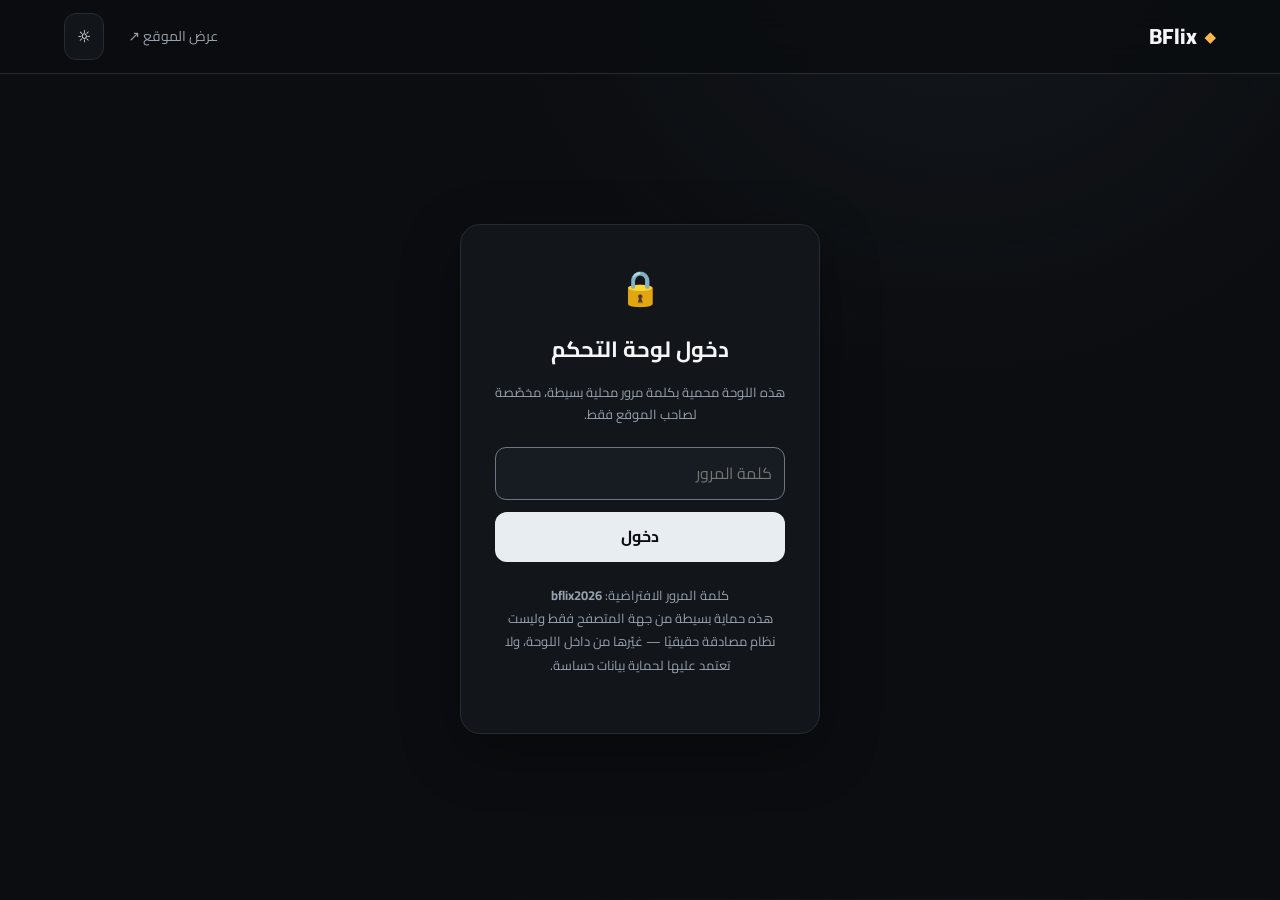
==== admin.html @ e30dc2ab "Add files via upload" ====
<!doctype html>
<html lang="ar" dir="rtl">
<head>
  <meta charset="UTF-8">
  <meta name="viewport" content="width=device-width,initial-scale=1">
  <title>لوحة التحكم — BFlix</title>
  <meta name="robots" content="noindex,nofollow">
  <link rel="icon" href="data:image/svg+xml,%3Csvg xmlns='http://www.w3.org/2000/svg' viewBox='0 0 100 100'%3E%3Ctext y='.9em' font-size='90'%3E%F0%9F%8E%AC%3C/text%3E%3C/svg%3E">
  <link rel="stylesheet" href="style.css">
</head>
<body>
<header class="topbar">
  <a class="brand" href="index.html"><span>◆</span> BFlix</a>
  <nav><a href="index.html">عرض الموقع ↗</a></nav>
  <div class="actions">
    <button id="themeBtn" class="icon-btn" aria-label="تبديل المظهر">☼</button>
    <button class="burger" id="burgerBtn" aria-label="القائمة">☰</button>
  </div>
</header>
<div class="mobile-nav" id="mobileNav"><a href="index.html">عرض الموقع</a></div>

<!-- ============ شاشة الدخول ============ -->
<main id="loginScreen" class="admin">
  <div class="login-wrap">
    <div class="login-card">
      <div class="login-logo">🔒</div>
      <h1>دخول لوحة التحكم</h1>
      <p>هذه اللوحة محمية بكلمة مرور محلية بسيطة، مخصّصة لصاحب الموقع فقط.</p>
      <form id="loginForm">
        <input id="loginPass" type="password" placeholder="كلمة المرور" required autofocus>
        <button class="primary" type="submit">دخول</button>
      </form>
      <p class="hint" id="loginError"></p>
      <p class="hint">كلمة المرور الافتراضية: <b>bflix2026</b><br>هذه حماية بسيطة من جهة المتصفح فقط وليست نظام مصادقة حقيقيًا — غيّرها من داخل اللوحة، ولا تعتمد عليها لحماية بيانات حساسة.</p>
    </div>
  </div>
</main>

<!-- ============ لوحة التحكم ============ -->
<main id="dashboard" class="admin hidden">
  <div class="admin-title">
    <div><p class="eyebrow">الإدارة</p><h1>لوحة التحكم</h1><p class="muted">أضف وعدّل محتوى الكتالوج من مكان واحد.</p></div>
    <div class="form-actions">
      <button class="secondary" id="logoutBtn">خروج</button>
      <button class="primary" id="newBtn">+ إضافة عمل</button>
    </div>
  </div>

  <div id="cloudStatus" class="cloud-status"></div>

  <section class="panel">
    <div class="panel-head">
      <h2>إعدادات السحابة</h2>
      <span class="muted">حاوية JSONBin — المصدر الذي يقرأ منه كل الزوّار</span>
    </div>
    <div class="form-grid">
      <label class="wide">مفتاح الكتابة (Access Key أو Master Key)
        <input id="cloudKey" type="password" placeholder="الصق المفتاح هنا" autocomplete="off">
      </label>
    </div>
    <p class="muted" style="margin:0 0 12px">
      يُحفظ المفتاح في هذا المتصفح فقط ولا يُرفع إلى GitHub. استخدم Access Key بصلاحيات
      القراءة والتحديث لهذه الحاوية وحدها بدل Master Key.
    </p>
    <div class="form-actions">
      <button class="primary" id="saveKeyBtn" type="button">حفظ المفتاح</button>
      <button class="secondary" id="testCloudBtn" type="button">اختبار الاتصال</button>
      <button class="secondary" id="reloadCloudBtn" type="button">↻ تحديث من السحابة</button>
      <button class="secondary" id="pushLocalBtn" type="button">⭱ رفع بيانات هذا المتصفح إلى السحابة</button>
    </div>
  </section>

  <div class="stats">
    <div><b id="total">0</b><span>إجمالي الأعمال</span></div>
    <div><b id="films">0</b><span>أفلام</span></div>
    <div><b id="shows">0</b><span>مسلسلات</span></div>
    <div><b id="favCount">0</b><span>في مفضلة الزوّار (هذا الجهاز)</span></div>
  </div>

  <div class="toolbar">
    <button class="secondary" id="exportBtn">⭳ تصدير البيانات (JSON)</button>
    <label class="secondary" style="cursor:pointer">
      ⭱ استيراد بيانات
      <input type="file" id="importInput" accept="application/json" class="hidden">
    </label>
    <button class="secondary" id="resetBtn">↺ استعادة البيانات التجريبية</button>
    <button class="secondary" id="changePassBtn">🔑 تغيير كلمة المرور</button>
  </div>

  <section class="panel">
    <div class="panel-head">
      <h2>المحتوى</h2>
      <input id="adminSearch" placeholder="بحث بالاسم أو التصنيف...">
    </div>
    <div id="adminList"></div>
  </section>

  <section id="editor" class="panel hidden">
    <div class="panel-head">
      <h2 id="editorTitle">إضافة عمل</h2>
      <button id="closeEditor" class="ghost">إغلاق</button>
    </div>
    <form id="itemForm">
      <input type="hidden" id="itemId">
      <div class="form-grid">
        <label>النوع
          <select id="type">
            <option value="movie">فيلم</option>
            <option value="series">مسلسل</option>
          </select>
        </label>
        <label>الاسم<input id="title" required></label>
        <label>السنة<input id="year" type="number" min="1900" max="2100"></label>
        <label>التقييم (من 10)<input id="rating" type="number" min="0" max="10" step="0.1"></label>
        <label class="wide">التصنيفات (افصل بينها بفاصلة)<input id="genre" placeholder="دراما، أكشن..."></label>
        <label class="wide">رابط الصورة<input id="image" placeholder="https://..."></label>
        <label class="wide">الوصف<textarea id="description" rows="5"></textarea></label>
        <label class="wide">رابط المشاهدة الخارجي<input id="watchUrl" type="url" placeholder="رابط منصة/مصدر قانوني"></label>
        <label><input id="featured" type="checkbox" style="width:auto;display:inline-block;margin-left:8px"> عمل مميّز (يظهر في الواجهة الرئيسية)</label>
      </div>
      <div class="form-actions">
        <button class="primary" type="submit">حفظ</button>
        <span class="muted">يُحفظ العمل في السحابة ويظهر لكل الزوّار مباشرة.</span>
      </div>
    </form>
  </section>
</main>

<script src="cloud.js"></script>
<script src="app.js"></script>
<script src="admin.js"></script>
</body>
</html>
---- style.css ----
@import url('https://fonts.googleapis.com/css2?family=Cairo:wght@400;500;600;700;800&display=swap');

/* ============ Design tokens ============ */
:root{
  --bg:#0b0d10;
  --panel:#12161b;
  --panel2:#171c22;
  --panel3:#1d232b;
  --text:#f4f6f8;
  --muted:#98a2ad;
  --line:#252c34;
  --accent:#e8edf2;
  --accent2:#ffb84d;
  --danger:#ff6b6b;
  --success:#4fd18b;
  --shadow:0 18px 60px #0005;
  --radius:16px;
}
[data-theme="light"]{
  --bg:#f4f5f7;
  --panel:#ffffff;
  --panel2:#eef0f3;
  --panel3:#e6e9ed;
  --text:#11151a;
  --muted:#66717d;
  --line:#dfe3e8;
  --accent:#11151a;
  --accent2:#c9780a;
  --shadow:0 18px 50px #1b243018;
}

*{box-sizing:border-box}
html{scroll-behavior:smooth}
body{
  margin:0;
  background:radial-gradient(circle at 75% -10%,#27303a55,transparent 34%),var(--bg);
  color:var(--text);
  font-family:'Cairo',system-ui,sans-serif;
  line-height:1.7;
  transition:background .2s,color .2s;
}
a{color:inherit;text-decoration:none}
img{max-width:100%}
::selection{background:var(--accent2);color:#111}
::-webkit-scrollbar{width:10px}
::-webkit-scrollbar-thumb{background:var(--line);border-radius:10px}

/* ============ Topbar ============ */
.topbar{
  height:74px;display:flex;align-items:center;gap:24px;padding:0 5%;
  border-bottom:1px solid var(--line);
  background:color-mix(in srgb,var(--bg) 88%,transparent);
  backdrop-filter:blur(16px);position:sticky;top:0;z-index:50;
}
.brand{font-weight:800;font-size:22px;margin-left:auto;display:flex;align-items:center;gap:7px}
.brand span{font-size:15px;color:var(--accent2)}
.topbar nav{display:flex;gap:24px;color:var(--muted);font-size:14px}
.topbar nav a:hover{color:var(--text)}
.actions{display:flex;align-items:center;gap:10px}
.icon-btn,.ghost{
  border:1px solid var(--line);background:var(--panel);color:var(--text);
  border-radius:12px;padding:9px 12px;cursor:pointer;font:inherit;
}
.icon-btn:hover,.ghost:hover{border-color:#6d7783}
.admin-link{font-size:13px;color:var(--muted);border:1px solid var(--line);padding:9px 14px;border-radius:12px}
.admin-link:hover{color:var(--text);border-color:#6d7783}
.burger{display:none;border:1px solid var(--line);background:var(--panel);color:var(--text);border-radius:12px;padding:9px 12px;cursor:pointer}
.mobile-nav{display:none}

/* ============ Layout ============ */
main{max-width:1240px;margin:auto;padding:0 5%}

/* ============ Hero ============ */
.hero{min-height:520px;display:grid;grid-template-columns:1.4fr .8fr;align-items:center;gap:70px;padding:60px 0}
.eyebrow{text-transform:uppercase;letter-spacing:1.6px;color:var(--muted);font-size:11px;font-weight:800;margin:0 0 8px}
.hero h1{font-size:clamp(38px,6vw,68px);line-height:1.1;margin:0 0 20px;letter-spacing:-2px}
.hero h1 span{color:var(--accent2)}
.hero-copy{color:var(--muted);max-width:570px}
.search-wrap{
  display:flex;align-items:center;gap:12px;background:var(--panel);
  border:1px solid var(--line);border-radius:16px;padding:4px 16px;
  margin-top:26px;max-width:580px;box-shadow:var(--shadow);
}
.search-wrap span{font-size:22px;color:var(--muted)}
input,textarea,select{
  width:100%;background:var(--panel2);color:var(--text);border:1px solid var(--line);
  border-radius:11px;padding:12px;font:inherit;outline:none;
}
input:focus,textarea:focus,select:focus{border-color:#6d7783}
.search-wrap input{border:0;background:transparent;padding:10px 0}

.hero-stats{display:flex;gap:26px;margin-top:26px}
.hero-stats div{text-align:center}
.hero-stats b{display:block;font-size:24px}
.hero-stats span{color:var(--muted);font-size:12px}

.hero-card{
  background:linear-gradient(145deg,var(--panel2),var(--panel));
  border:1px solid var(--line);border-radius:28px;padding:22px;
  box-shadow:var(--shadow);transform:rotate(2deg);
}
.hero-poster{
  height:300px;border-radius:18px;overflow:hidden;position:relative;
  background:linear-gradient(135deg,#202832,#0d1014);
  display:grid;place-items:center;
}
.hero-poster img{width:100%;height:100%;object-fit:cover}
.hero-card b{display:block;margin-top:18px}
.hero-card small{color:var(--muted)}

/* ============ Filter bar ============ */
.filterbar{display:flex;flex-wrap:wrap;align-items:center;gap:10px;margin-bottom:22px}
.tabs{display:flex;gap:6px;background:var(--panel);border:1px solid var(--line);padding:5px;border-radius:14px}
.tabs button{
  border:0;background:transparent;color:var(--muted);padding:8px 16px;
  border-radius:10px;cursor:pointer;font:inherit;font-weight:600;font-size:13px;
}
.tabs button.active{background:var(--accent);color:var(--bg)}
.chips{display:flex;gap:8px;flex-wrap:wrap;flex:1}
.chip{
  border:1px solid var(--line);background:var(--panel);color:var(--muted);
  padding:7px 14px;border-radius:999px;cursor:pointer;font-size:12px;font-weight:600;
  white-space:nowrap;
}
.chip.active{background:var(--accent2);color:#111;border-color:var(--accent2)}
.sortbox{min-width:170px}
.sortbox select{padding:9px 12px;border-radius:12px;font-size:13px}

/* ============ Sections / grid ============ */
.section{padding:45px 0}
.section-head,.panel-head,.admin-title{display:flex;align-items:end;justify-content:space-between;gap:20px;margin-bottom:22px;flex-wrap:wrap}
.section h2,.panel h2{margin:0;font-size:26px}
.muted{color:var(--muted);font-size:13px}
.grid{display:grid;grid-template-columns:repeat(5,1fr);gap:16px}

.card{
  position:relative;overflow:hidden;background:var(--panel);border:1px solid var(--line);
  border-radius:16px;transition:.2s;display:block;
}
.card:hover{transform:translateY(-4px);box-shadow:var(--shadow);border-color:#6d7783}
.poster{aspect-ratio:2/3;background:var(--panel2);object-fit:cover;width:100%;display:block}
.card-info{padding:13px}
.card h3{font-size:15px;margin:0 0 3px;white-space:nowrap;overflow:hidden;text-overflow:ellipsis}
.meta{color:var(--muted);font-size:11px;display:flex;justify-content:space-between;gap:6px}
.badge-rating{
  position:absolute;top:10px;left:10px;background:#000000b0;color:#ffcf5c;
  font-size:11px;font-weight:800;padding:4px 8px;border-radius:8px;
  display:flex;align-items:center;gap:3px;backdrop-filter:blur(4px);
}
.badge-type{
  position:absolute;top:10px;right:10px;background:#000000b0;color:#fff;
  font-size:10px;font-weight:700;padding:4px 8px;border-radius:8px;backdrop-filter:blur(4px);
}
.fav-btn{
  position:absolute;bottom:70px;left:10px;width:32px;height:32px;border-radius:50%;
  background:#000000b0;color:#fff;border:0;cursor:pointer;font-size:15px;
  display:grid;place-items:center;backdrop-filter:blur(4px);
}
.fav-btn.active{color:var(--danger)}
.empty{border:1px dashed var(--line);border-radius:16px;padding:35px;text-align:center;color:var(--muted);grid-column:1/-1}

/* ============ Footer ============ */
footer{border-top:1px solid var(--line);padding:35px 5%;color:var(--muted);font-size:12px;margin-top:50px}
footer strong{color:var(--text)}
.footer-links{display:flex;gap:16px;margin-top:8px;flex-wrap:wrap}

/* ============ Details page ============ */
.detail-page{padding-top:50px;padding-bottom:60px}
.breadcrumb{color:var(--muted);font-size:13px;margin-bottom:20px}
.breadcrumb a:hover{color:var(--text)}
.detail{display:grid;grid-template-columns:300px 1fr;gap:45px;max-width:1000px;margin:auto}
.detail .poster{border-radius:20px;box-shadow:var(--shadow)}
.detail h1{font-size:42px;line-height:1.2;margin:8px 0}
.tags{display:flex;gap:8px;flex-wrap:wrap;margin:16px 0}
.tag{border:1px solid var(--line);border-radius:999px;padding:4px 12px;color:var(--muted);font-size:12px}
.rating-box{display:flex;align-items:center;gap:8px;margin:14px 0}
.rating-box b{font-size:20px;color:var(--accent2)}
.desc{color:var(--muted);max-width:700px}
.detail-actions{display:flex;gap:10px;margin-top:24px;flex-wrap:wrap}
.watch{
  display:inline-flex;align-items:center;gap:6px;background:var(--accent);color:var(--bg);
  padding:12px 22px;border-radius:12px;font-weight:700;
}
.watch:hover{opacity:.85}
.related{margin-top:60px;max-width:1000px;margin-inline:auto}
.related h2{font-size:20px}

/* ============ Toast ============ */
.toast-wrap{position:fixed;bottom:20px;left:50%;transform:translateX(-50%);z-index:200;display:flex;flex-direction:column;gap:8px;align-items:center}
.toast{
  background:var(--panel3);border:1px solid var(--line);color:var(--text);
  padding:12px 20px;border-radius:12px;box-shadow:var(--shadow);font-size:13px;
  animation:toastin .2s ease-out;
}
@keyframes toastin{from{opacity:0;transform:translateY(10px)}to{opacity:1;transform:translateY(0)}}

/* ============ Admin ============ */
.admin{padding-top:45px;padding-bottom:60px}
.admin-title{align-items:center}
.admin-title h1{margin:0}
.primary{border:0;background:var(--accent);color:var(--bg);padding:11px 18px;border-radius:12px;font:inherit;font-weight:700;cursor:pointer}
.primary:hover{opacity:.88}
.secondary{border:1px solid var(--line);background:transparent;color:var(--text);padding:10px 16px;border-radius:12px;font:inherit;cursor:pointer}
.stats{display:grid;grid-template-columns:repeat(4,1fr);gap:14px;margin:25px 0}
.stats div,.panel{background:var(--panel);border:1px solid var(--line);border-radius:18px}
.stats div{padding:20px}
.stats b{display:block;font-size:26px}
.stats span{color:var(--muted);font-size:12px}
.panel{padding:20px;margin-bottom:20px}
.panel-head input{max-width:220px}
.admin-row{display:flex;align-items:center;gap:14px;padding:13px 0;border-bottom:1px solid var(--line)}
.admin-row:last-child{border-bottom:0}
.thumb{width:44px;height:60px;object-fit:cover;border-radius:7px;background:var(--panel2)}
.row-main{flex:1;min-width:0}
.row-main b{display:block;white-space:nowrap;overflow:hidden;text-overflow:ellipsis}
.row-main small{color:var(--muted)}
.row-actions{display:flex;gap:7px;flex-shrink:0}
.danger{color:var(--danger)!important}
.hidden{display:none!important}
.form-grid{display:grid;grid-template-columns:1fr 1fr;gap:15px;margin-bottom:18px}
.form-grid label{font-size:12px;color:var(--muted)}
.form-grid input,.form-grid textarea,.form-grid select{margin-top:6px}
.wide{grid-column:1/-1}
.form-actions{display:flex;gap:10px;align-items:center}
.toolbar{display:flex;gap:10px;flex-wrap:wrap;margin-bottom:18px}

/* ---- Admin login gate ---- */
.login-wrap{min-height:80vh;display:grid;place-items:center}
.login-card{
  width:100%;max-width:360px;background:var(--panel);border:1px solid var(--line);
  border-radius:20px;padding:34px;box-shadow:var(--shadow);text-align:center;
}
.login-card h1{font-size:22px;margin:14px 0 6px}
.login-card p{color:var(--muted);font-size:13px;margin-bottom:22px}
.login-card form{text-align:right;display:flex;flex-direction:column;gap:12px}
.login-logo{font-size:34px}
.hint{color:var(--muted);font-size:11px;margin-top:16px;line-height:1.8}

/* ============ Responsive ============ */
@media(max-width:850px){
  .hero{grid-template-columns:1fr;min-height:auto;padding:45px 0}
  .hero-card{display:none}
  .hero-stats{justify-content:space-between}
  .grid{grid-template-columns:repeat(2,1fr)}
  .detail{grid-template-columns:1fr}
  .detail .poster{max-width:260px}
  .topbar nav{display:none}
  .burger{display:block}
  .mobile-nav.open{
    display:flex;flex-direction:column;position:fixed;top:74px;right:0;left:0;
    background:var(--bg);border-bottom:1px solid var(--line);padding:16px 5%;gap:14px;z-index:49;
  }
  .form-grid{grid-template-columns:1fr}
  .wide{grid-column:auto}
  .stats{grid-template-columns:1fr 1fr}
  .filterbar{flex-direction:column;align-items:stretch}
  .sortbox{width:100%}
}
@media(min-width:851px) and (max-width:1050px){.grid{grid-template-columns:repeat(4,1fr)}}
@media(min-width:1051px) and (max-width:1240px){.grid{grid-template-columns:repeat(4,1fr)}}


/* ---------- شريط حالة الاتصال بالسحابة ---------- */
.cloud-status{
  display:flex; flex-direction:column; gap:4px;
  padding:14px 16px; margin:0 0 18px;
  border:1px solid var(--line);
  border-radius:12px;
  background:var(--panel);
  border-inline-start-width:4px;
}
.cloud-status.ok{ border-inline-start-color:var(--success); }
.cloud-status.warn{ border-inline-start-color:var(--accent2); }
.cloud-status b{ font-weight:600; line-height:1.6; }
.cloud-status small{ opacity:.7; }
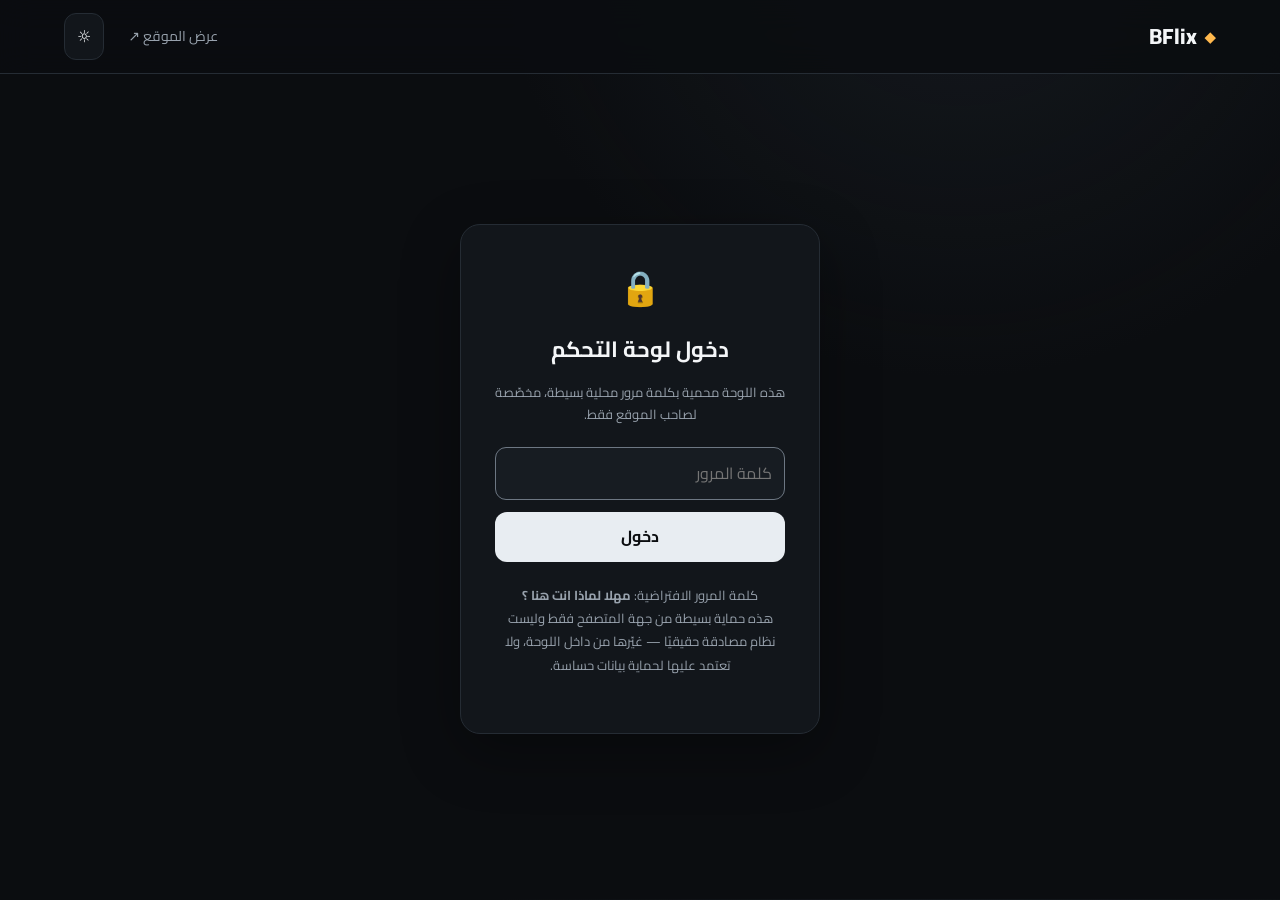
==== commit 585248d9: "Update default password hint in admin.html" ====
--- a/admin.html
+++ b/admin.html
@@ -31,7 +31,7 @@
         <button class="primary" type="submit">دخول</button>
       </form>
       <p class="hint" id="loginError"></p>
-      <p class="hint">كلمة المرور الافتراضية: <b>bflix2026</b><br>هذه حماية بسيطة من جهة المتصفح فقط وليست نظام مصادقة حقيقيًا — غيّرها من داخل اللوحة، ولا تعتمد عليها لحماية بيانات حساسة.</p>
+      <p class="hint">كلمة المرور الافتراضية: <b>مهلا لماذا انت هنا ؟</b><br>هذه حماية بسيطة من جهة المتصفح فقط وليست نظام مصادقة حقيقيًا — غيّرها من داخل اللوحة، ولا تعتمد عليها لحماية بيانات حساسة.</p>
     </div>
   </div>
 </main>
